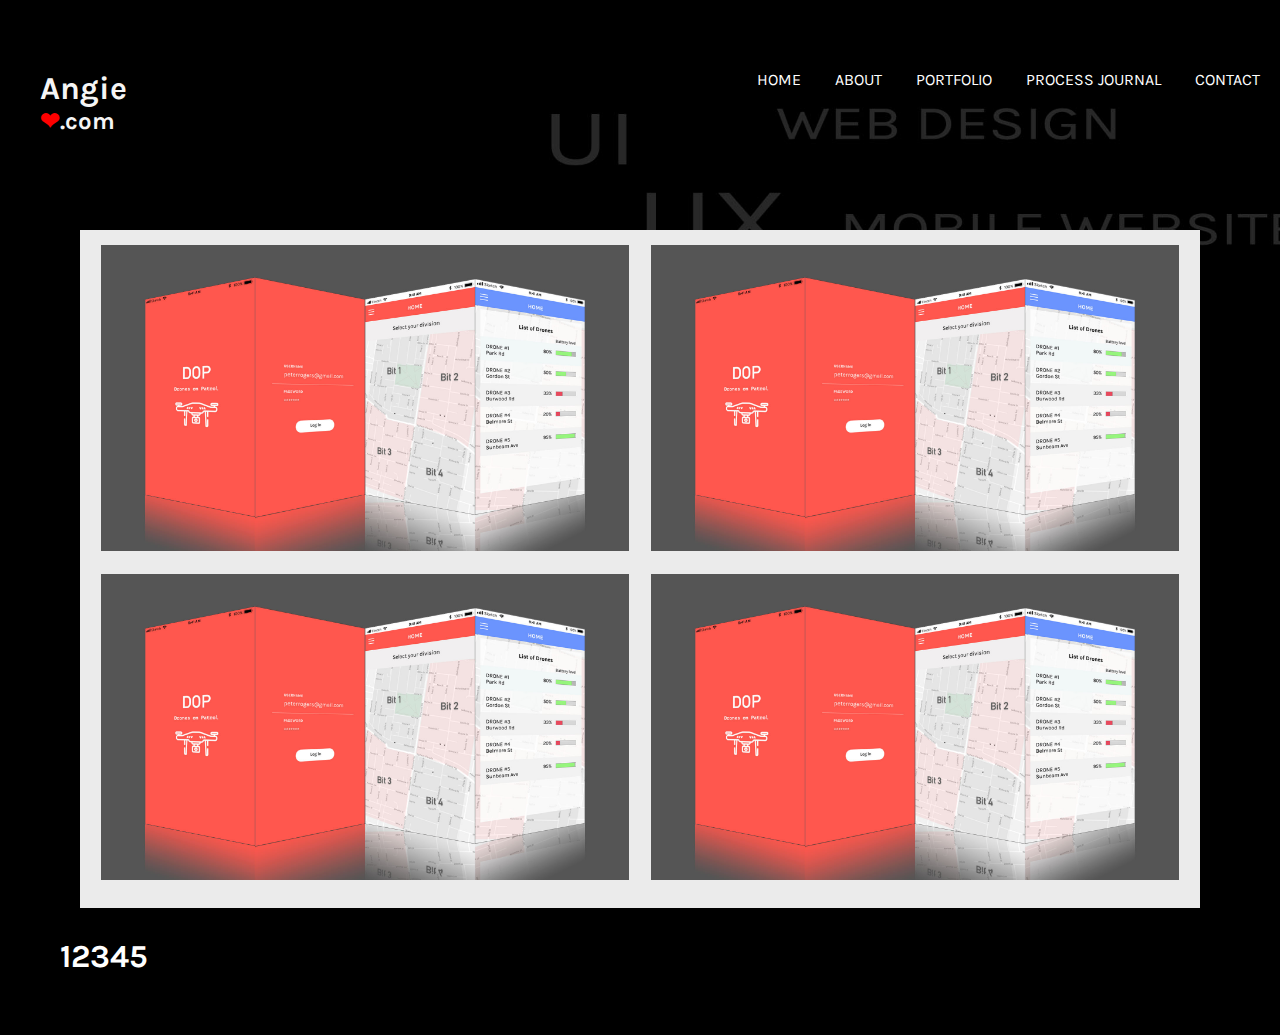
==== index.html @ 33d1d09f "1" ====
<!doctype html>
<html>
<head>
<meta charset="utf-8">
<title>Design by Angie</title>
<link href="style.css" rel="stylesheet" type="text/css">
<link href="https://fonts.googleapis.com/css?family=Karla" rel="stylesheet">
	<script type="text/javascript" src="processing.js"></script>
</head>

<body>
	<div class="container">
		<header>
		  <div class="header">
			<div class="toggle"><i class="fas fa-bars" aria-hidden="true"></i></div>
				<div class="header-one">
					<ul>
					  <li><a href="index.html">HOME</a></li>
					  <li><a href="about.html">ABOUT</a></li>
						<li><a href="Portfolio.html">PORTFOLIO</a></li>
						<li><a href="journal.html">PROCESS JOURNAL</a></li>
						<li><a href="contact.html">CONTACT</a></li>
					</ul>
			  </div>
				<div id="header-two">
					<h1>Angie</h1><h2>
					<font color="red">❤</font>.com</h2>
				</div>
			</div>
		</header>
		
		<main>
		<div id="section">
  		<div class="responsive">
  <div class="gallery">
    <a target="_blank" href="bg1.jpg">
		<div class="outer-div"><div class="inner-div"><img src="img/mobile3.jpg" width="100%"></div></div>
    </a>
				</div>
			</div>
	
	  		<div class="responsive">
  <div class="gallery">
    <a target="_blank" href="bg1.jpg">
        <div class="outer-div"><div class="inner-div"><img src="img/mobile3.jpg" width=100%></div></div>

    </a>
	</div>
		</div>
					  		<div class="responsive">
  <div class="gallery">
    <a target="_blank" href="bg1.jpg">
      <div class="outer-div"><div class="inner-div"><img src="img/mobile3.jpg" width=100%></div></div>
    </a>
  </div>			
</div>
					  		<div class="responsive">
  <div class="gallery">
    <a target="_blank" href="bg1.jpg">
      <div class="outer-div"><div class="inner-div"><img src="img/mobile3.jpg" width=100%></div></div>
    </a>
  </div>
</div>			
			</div>
			</main>
		
		
		<footer>
			<h1>12345</h1>
		</footer>
	</div>
</body>
</html>
---- style.css ----
@charset "utf-8";
/* CSS Document */

body{
	font-family: Karla, Helvetica Neue, Helvetica, Arial, Gotham, sans-serif;
	background-image: url(bg.jpg);
	background-color:black;
	background-repeat: repeat-x;
	background-size: 100%;
	color:whitesmoke;
}

* {
  margin: 0;
  padding: 0;
}

.container {
	margin: 30px;
}

header{
	color: whitesmoke;
	height: 200px;
}

/*nav*/
.header {
	float:right;
	width:100%;
	padding-top: 20px;
	padding-left: 10px;
}

.header-one {
	float:right;
	background: #000000;
	position: fixed;
	right:0;
	z-index: 9998;
}

.header-two {
	/*background-color: rgb(255,255,255);*/
	/*opacity:0.8;*/
}

header ul li {
    display:inline-block;
	padding: 0px 20px 0px 10px;
}

header ul li:hover{
	background: #FFA1A3;
}

header ul li a{
	color:#fff;
	text-decoration: none;
}

.toggle{
	width:100%;
	padding:10px 20px;
	text-align: right;
	box-sizing: border-box;
	color:#fffff;
	font-size:30px;
	z-index: 9999;
}

/*main*/
.aboutme{
	width:80%;
	margin: 0 auto;
	line-height: 1.5em;
}

/*section*/
#section {
	background-color: #ebebeb;
	height:100%;
	color:#424242;
	padding:10px;
	overflow: hidden;
	margin:0px 50px;
	font-size: 24px;
}

#portfolio-section {
	background-color: #ebebeb;
	height:100%;
	color:#424242;
	padding:50px;
	overflow: hidden;
	margin:0px 50px;
	font-size:20px;
	line-height: 2em;
}

#portfolio-section h2{
	text-align: center;
	color: #a49727;
	line-height: 2.5em;
}

ol,ul {
	padding-left:30px;
}

.image{
	width:100%;
	margin:auto;
}

.storyboard{
	margin:10px;
}

.portfolio-heading{
		color: #a49727;
}
.padding{
	align-content: center;
	width:70%;
	margin-left:auto;
	margin-right:auto;
}

div.gallery {
	padding: 5px 5px 12px 5px;
}

div.gallery img {
    width: 100%;
    height: auto;
}

div.desc {
    padding: 15px;
    text-align: center;
}

* {
    box-sizing: border-box;
}

.responsive {
    padding: 0 6px;
    float: left;
    width: 50%;
}

@media only screen and (max-width: 700px) {
    .responsive {
        width: 100%;
        margin: 6px 0;
    }
	#section{
		height:100%;
	}
	#portfolio-section{
		margin:0px;
		line-height: 1.5em;
		font-size:18px;
		padding:20px;
	}
	.video{
		height:300px;
	}
	.image{
		width:100%;
	}
	.padding{
	padding-left:25px;
	padding-right:25px;
}
}

@media only screen and (max-width: 500px) {
    .responsive {
        width: 100%;
    }
	#section{
		height:100%;
		margin:0px 0px;
		line-height:1.5em;
	}
	#portfolio-section{
		margin:0px;
		line-height: 1.5em;
		font-size:14px;
		padding:10px;
	}
	#video{
		height:auto;
	}
	.video{
		height:200;
	}
	.padding{
	padding-left:0px;
	padding-right:0px;
}
}

.clearfix:after {
    content: "";
    display: table;
    clear: both;
}

/*box effect*/
.outer-div
{
  height: 100%;
  overflow: hidden; 
}
.inner-div
{
  width: 100%;
  background-size: cover;
  background-position: center;
  transition: all 0.5s ease;
}
.inner-div:hover
{
  transform: scale(1.1);
}
/*
.processing {
	position:relative;
	width:100%;
	height:1080px;
	overflow: hidden;
	opacity: 0.5;
}
*/

footer{
	color:white;
	padding:30px;
}

.video{
	width:100%;
}

.video2{

	width:auto;
}
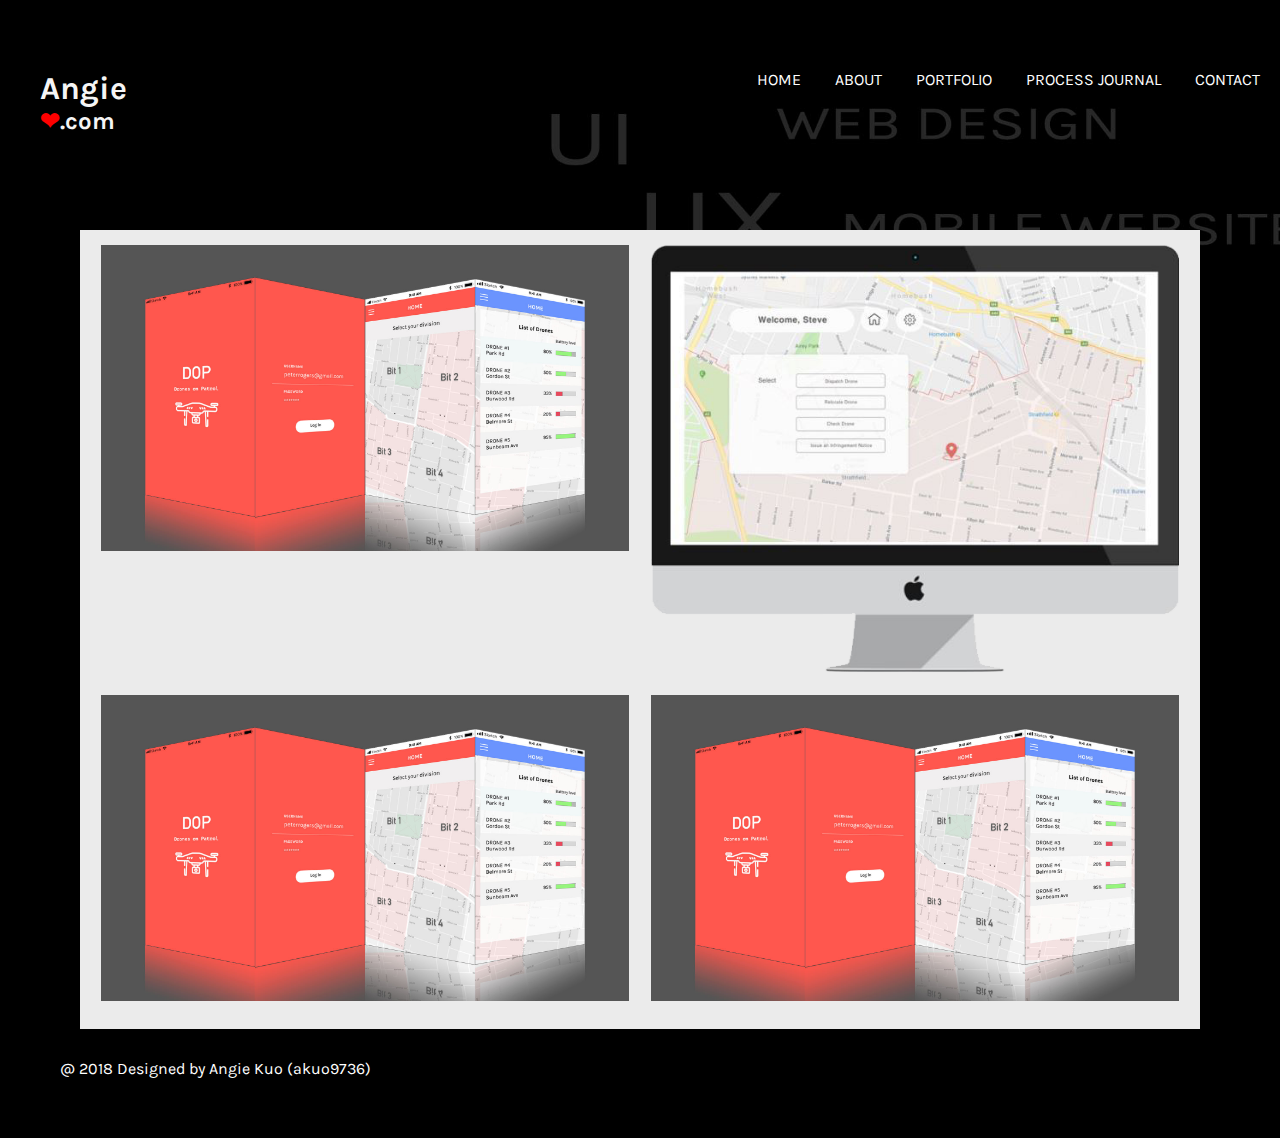
==== commit f2b97ef8: "2200" ====
--- a/index.html
+++ b/index.html
@@ -17,7 +17,7 @@
 					<ul>
 					  <li><a href="index.html">HOME</a></li>
 					  <li><a href="about.html">ABOUT</a></li>
-						<li><a href="Portfolio.html">PORTFOLIO</a></li>
+						<li><a href="portfolio.html">PORTFOLIO</a></li>
 						<li><a href="journal.html">PROCESS JOURNAL</a></li>
 						<li><a href="contact.html">CONTACT</a></li>
 					</ul>
@@ -34,7 +34,7 @@
   		<div class="responsive">
   <div class="gallery">
     <a target="_blank" href="bg1.jpg">
-		<div class="outer-div"><div class="inner-div"><img src="img/mobile3.jpg" width="100%"></div></div>
+		<div class="outer-div"><div class="inner-div"><a href="journal.html"><img src="img/mobile3.jpg" width="100%"></a></div></div>
     </a>
 				</div>
 			</div>
@@ -42,7 +42,7 @@
 	  		<div class="responsive">
   <div class="gallery">
     <a target="_blank" href="bg1.jpg">
-        <div class="outer-div"><div class="inner-div"><img src="img/mobile3.jpg" width=100%></div></div>
+		<div class="outer-div"><div class="inner-div"><a href="Portfolio.html"><img src="img/mockup3.png" width="100%"></a></div></div>
 
     </a>
 	</div>
@@ -66,7 +66,7 @@
 		
 		
 		<footer>
-			<h1>12345</h1>
+			@ 2018 Designed by Angie Kuo (akuo9736)<br>
 		</footer>
 	</div>
 </body>
--- a/style.css
+++ b/style.css
@@ -98,10 +98,37 @@
 	line-height: 2em;
 }
 
+#journal-section {
+	background-color: #ebebeb;
+	height:100%;
+	color:#424242;
+	padding:50px;
+	overflow: hidden;
+	margin:0px 50px;
+	font-size:20px;
+	line-height: 2em;
+}
+#journal-section h3 {
+	text-align: center;
+	color: #a49727;
+	line-height: 2.5em;
+}
+
 #portfolio-section h2{
 	text-align: center;
 	color: #a49727;
 	line-height: 2.5em;
+}
+
+#contact{
+	background-color: #ebebeb;
+	height:500px;
+	color:#424242;
+	padding:50px;
+	overflow: hidden;
+	margin:0px 50px;
+	font-size:20px;
+	line-height: 2em;
 }
 
 ol,ul {
@@ -151,7 +178,7 @@
     width: 50%;
 }
 
-@media only screen and (max-width: 700px) {
+@media only screen and (max-width: 1000px) {
     .responsive {
         width: 100%;
         margin: 6px 0;
@@ -165,6 +192,12 @@
 		font-size:18px;
 		padding:20px;
 	}
+	#journal-section{
+		margin:0px;
+		line-height: 1.5em;
+		font-size:18px;
+		padding:20px;
+	}
 	.video{
 		height:300px;
 	}
@@ -172,12 +205,19 @@
 		width:100%;
 	}
 	.padding{
-	padding-left:25px;
-	padding-right:25px;
+	width:100%;
+	padding-left:10px;
+	padding-right:10px;
 }
 }
 
 @media only screen and (max-width: 500px) {
+	#header-two {
+		opacity:0;
+	}
+	header ul li {
+	padding: 0px 5px 0px 5px;
+}
     .responsive {
         width: 100%;
     }
@@ -192,6 +232,13 @@
 		font-size:14px;
 		padding:10px;
 	}
+	#journal-section{
+		margin:0px;
+		line-height: 1.5em;
+		font-size:14px;
+		padding:10px;
+	}
+	
 	#video{
 		height:auto;
 	}
@@ -199,6 +246,7 @@
 		height:200;
 	}
 	.padding{
+	width:100%;
 	padding-left:0px;
 	padding-right:0px;
 }
@@ -249,4 +297,18 @@
 .video2{
 
 	width:auto;
+}
+
+.week1 {
+	background-color:#E5C9FE;
+	padding:30px;
+	font-size:16px;
+	line-height: 1.5em;
+}
+
+.week2 {
+	background-color:#ebebeb;
+	padding:30px;
+	font-size:16px;
+	line-height: 1.5em;
 }